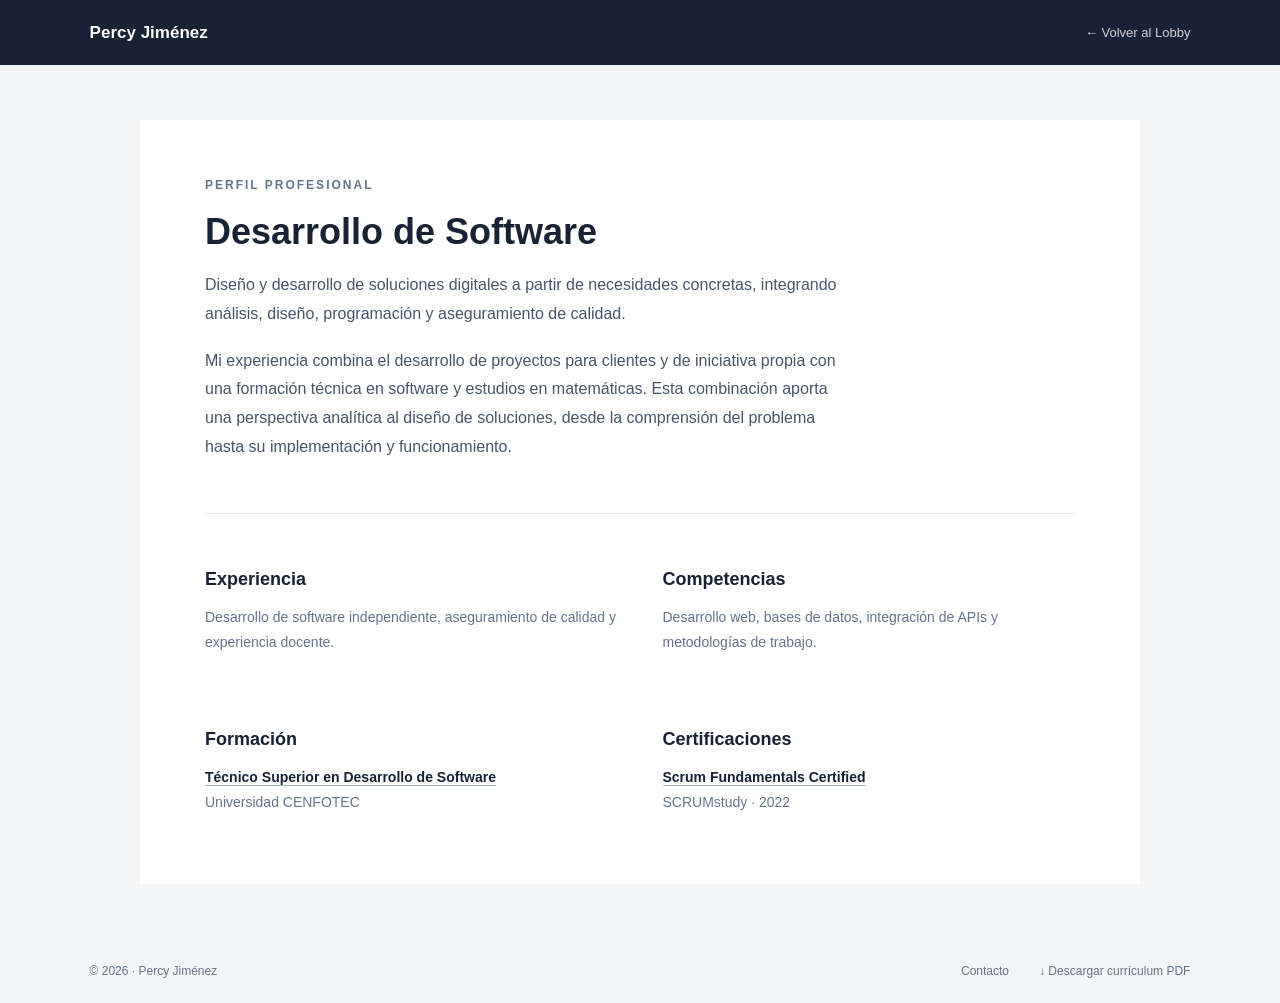
==== perfil/index.html @ 09743d34 "Initial commit" ====
<!DOCTYPE html>
<html lang="es">
<head>
    <meta charset="UTF-8">
    <meta name="viewport" content="width=device-width, initial-scale=1.0">
    <title>Perfil profesional | Percy Jiménez</title>
    <link rel="stylesheet" href="perfil.css">
</head>
<body>

    <header class="encabezado">
        <a class="nombre" href="index.html">Percy Jiménez</a>
        <a class="regresar" href="../index.html">← Volver al Lobby</a>
    </header>

    <main class="contenido">
        
<section class="presentacion">
    <span class="etiqueta">PERFIL PROFESIONAL</span>

    <h1>Desarrollo de Software</h1>

    <p>
        Diseño y desarrollo de soluciones digitales a partir
        de necesidades concretas, integrando análisis, diseño,
        programación y aseguramiento de calidad.
    </p>

    <p>
        Mi experiencia combina el desarrollo de proyectos para
        clientes y de iniciativa propia con una formación técnica
        en software y estudios en matemáticas. Esta combinación
        aporta una perspectiva analítica al diseño de soluciones,
        desde la comprensión del problema hasta su implementación
        y funcionamiento.
    </p>
</section>


        <section class="informacion">
            <article>
                <h2>Experiencia</h2>
                <p>Desarrollo de software independiente, aseguramiento
                   de calidad y experiencia docente.</p>
            </article>

            <article>
                <h2>Competencias</h2>
                <p>Desarrollo web, bases de datos, integración de APIs
                   y metodologías de trabajo.</p>
            </article>

            <article>
    <h2>Formación</h2>
    <p>
        <a href="https://www.acreditta.com/credential/3d519e26-9365-4f3f-b866-484dc67cf2d6"
           target="_blank" rel="noopener noreferrer">
            Técnico Superior en Desarrollo de Software
        </a>
        <br>
        Universidad CENFOTEC
    </p>
</article>

            <article>
    <h2>Certificaciones</h2>
    <p>
        <a href="https://www.scrumstudy.com/certification/verify?type=SFC&amp;number=916190"
           target="_blank" rel="noopener noreferrer">
            Scrum Fundamentals Certified
        </a>
        <br>
        SCRUMstudy · 2022
    </p>
</article>
        </section>
    </main>

    <footer class="pie">
        <span>© 2026 · Percy Jiménez</span>
        <div class="enlaces">
            <a href="mailto:pergabriel32@gmail.com">Contacto</a>
            <a href="./CV_Percy_Jimenez.pdf" download="CV_Percy_Jimenez.pdf">
                ↓ Descargar currículum PDF
            </a>

        </div>
    </footer>


    
</body>
</html>
---- perfil/perfil.css ----
*,
*::before,
*::after {
    box-sizing: border-box;
}

body {
    margin: 0;
    font-family: Arial, sans-serif;
    background: #f4f5f7;
    color: #172235;
}

.encabezado {
    background: #172235;
    min-height: 65px;
    padding: 0 7%;
    display: flex;
    justify-content: space-between;
    align-items: center;
}

.encabezado a {
    color: #ffffff;
    text-decoration: none;
}

.nombre {
    font-size: 17px;
    font-weight: 600;
}

.regresar {
    font-size: 13px;
    opacity: 0.8;
}

.regresar:hover {
    opacity: 1;
    text-decoration: underline;
}

.contenido {
    max-width: 1000px;
    margin: 55px auto;
    padding: 55px 65px;
    background: #ffffff;
}

.presentacion {
    padding-bottom: 35px;
    border-bottom: 1px solid #e2e8f0;
}

.etiqueta {
    color: #65758b;
    font-size: 12px;
    font-weight: 600;
    letter-spacing: 2px;
}

.presentacion h1 {
    font-size: 36px;
    font-weight: 600;
    margin: 18px 0;
}

.presentacion p {
    max-width: 650px;
    font-size: 16px;
    line-height: 1.8;
    color: #475569;
}

.informacion {
    display: grid;
    grid-template-columns: repeat(2, 1fr);
    gap: 45px;
    padding-top: 40px;
}

.informacion h2 {
    font-size: 18px;
    font-weight: 600;
    margin-bottom: 15px;
}

.informacion p {
    font-size: 14px;
    line-height: 1.8;
    color: #64748b;
}

.pie {
    padding: 25px 7%;
    display: flex;
    justify-content: space-between;
    align-items: center;
    gap: 20px;
    font-size: 12px;
    color: #64748b;
}

.enlaces {
    display: flex;
    gap: 30px;
}

.enlaces a {
    color: inherit;
    text-decoration: none;
}

.enlaces a:hover {
    text-decoration: underline;
}

@media (max-width: 700px) {
    .contenido {
        margin: 20px 12px;
        padding: 35px 25px;
    }

    .informacion {
        grid-template-columns: 1fr;
        gap: 25px;
    }

    .presentacion h1 {
        font-size: 28px;
    }

    .pie {
        flex-direction: column;
        text-align: center;
    }
}


.informacion a {
    color: #172235;
    font-weight: 600;
    text-decoration: none;
    border-bottom: 1px solid #a8b4c4;
}

.informacion a:hover {
    border-bottom-color: #172235;
}

.presentacion p + p {
    margin-top: 18px;
}
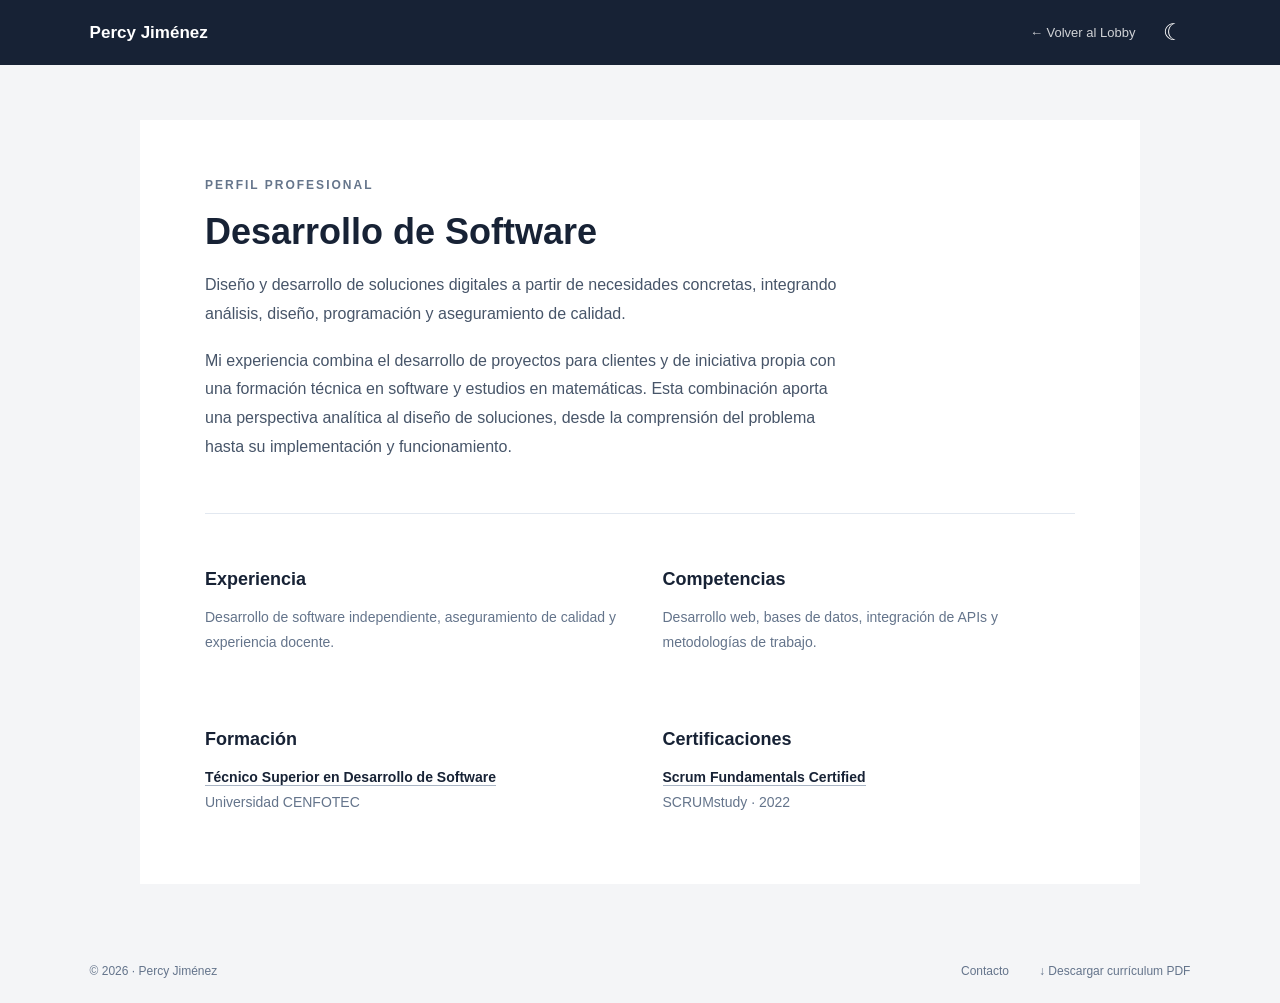
==== commit 74ee28f3: "Mejorar banners e integrar modo oscuro al perfil" ====
--- a/perfil/index.html
+++ b/perfil/index.html
@@ -11,7 +11,10 @@
 
     <header class="encabezado">
         <a class="nombre" href="index.html">Percy Jiménez</a>
-        <a class="regresar" href="../index.html">← Volver al Lobby</a>
+        <div class="acciones">
+            <a class="regresar" href="../index.html">← Volver al Lobby</a>
+            <button id="theme-toggle" type="button" aria-label="Cambiar tema">☾</button>
+        </div>
     </header>
 
     <main class="contenido">
@@ -88,7 +91,7 @@
         </div>
     </footer>
 
-
+<script src="../js/main.js"></script>
     
 </body>
 </html>
--- a/perfil/perfil.css
+++ b/perfil/perfil.css
@@ -153,3 +153,50 @@
     margin-top: 18px;
 }
 
+/* Control del tema */
+.acciones {
+    display: flex;
+    align-items: center;
+    gap: 22px;
+}
+
+#theme-toggle {
+    background: none;
+    border: none;
+    color: #ffffff;
+    font-size: 23px;
+    cursor: pointer;
+}
+
+/* Modo oscuro */
+[data-theme="dark"] body {
+    background: #101722;
+    color: #e8edf5;
+}
+
+[data-theme="dark"] .contenido {
+    background: #1b2738;
+}
+
+[data-theme="dark"] .presentacion {
+    border-bottom-color: #344256;
+}
+
+[data-theme="dark"] .etiqueta,
+[data-theme="dark"] .informacion p,
+[data-theme="dark"] .pie {
+    color: #aab9cc;
+}
+
+[data-theme="dark"] .presentacion p {
+    color: #c4cfdd;
+}
+
+[data-theme="dark"] .informacion a {
+    color: #e8edf5;
+    border-bottom-color: #71839b;
+}
+
+[data-theme="dark"] .informacion a:hover {
+    border-bottom-color: #e8edf5;
+}
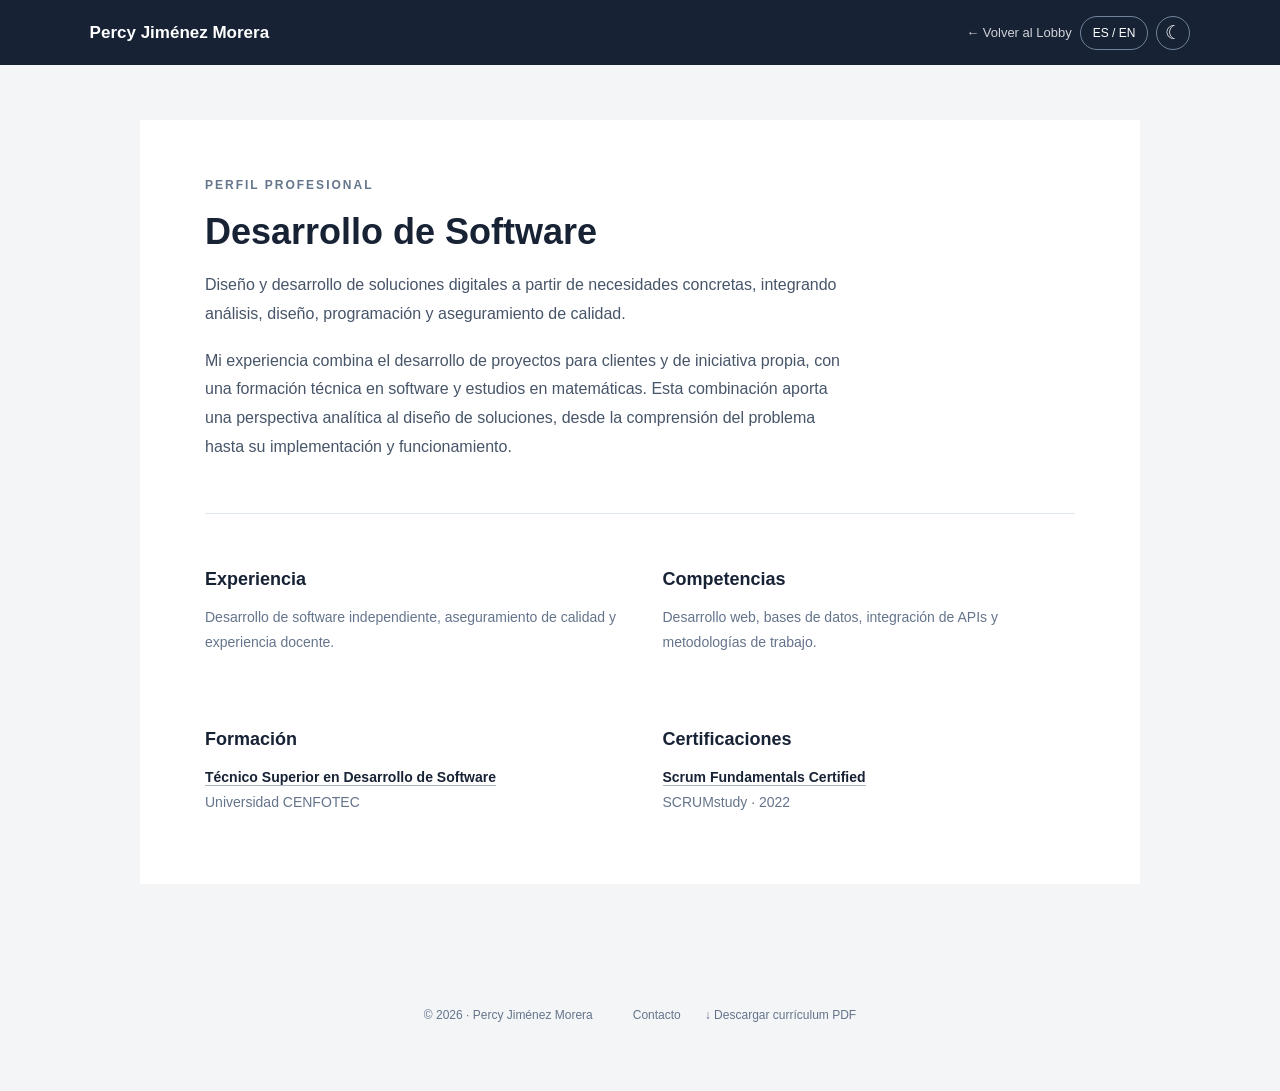
==== commit 4ed84511: "Sistema bilingüe, currículums ES/EN y navegación lateral Traducción de Lobby y perfil, descarga auto" ====
--- a/perfil/index.html
+++ b/perfil/index.html
@@ -4,93 +4,104 @@
 <head>
     <meta charset="UTF-8">
     <meta name="viewport" content="width=device-width, initial-scale=1.0">
-    <title>Perfil profesional | Percy Jiménez</title>
+    <title>Perfil profesional | Percy Jiménez Morera</title>
     <link rel="stylesheet" href="perfil.css">
 </head>
 <body>
 
-    <header class="encabezado">
-        <a class="nombre" href="index.html">Percy Jiménez</a>
+    
+<header class="encabezado">
+        <a class="nombre" href="index.html">Percy Jiménez Morera</a>
         <div class="acciones">
-            <a class="regresar" href="../index.html">← Volver al Lobby</a>
+            <a class="regresar" href="../index.html" data-i18n="perfil.volver">← Volver al Lobby</a>
+            <button type="button" id="language-toggle"
+            aria-label="Cambiar idioma">
+            ES / EN
+            </button>
             <button id="theme-toggle" type="button" aria-label="Cambiar tema">☾</button>
         </div>
     </header>
 
-    <main class="contenido">
+
+    
+<main class="contenido">
         
-<section class="presentacion">
-    <span class="etiqueta">PERFIL PROFESIONAL</span>
+    <section class="presentacion">
+    <span class="etiqueta" data-i18n="perfil.etiqueta">PERFIL PROFESIONAL</span>
 
-    <h1>Desarrollo de Software</h1>
+    <h1 data-i18n="perfil.titulo">Desarrollo de Software</h1>
 
-    <p>
+    <p data-i18n="perfil.descripcion">
         Diseño y desarrollo de soluciones digitales a partir
         de necesidades concretas, integrando análisis, diseño,
         programación y aseguramiento de calidad.
     </p>
 
-    <p>
+    <p data-i18n="perfil.trayectoria">
         Mi experiencia combina el desarrollo de proyectos para
-        clientes y de iniciativa propia con una formación técnica
+        clientes y de iniciativa propia, con una formación técnica
         en software y estudios en matemáticas. Esta combinación
         aporta una perspectiva analítica al diseño de soluciones,
         desde la comprensión del problema hasta su implementación
         y funcionamiento.
     </p>
-</section>
+    </section>
 
 
-        <section class="informacion">
-            <article>
-                <h2>Experiencia</h2>
-                <p>Desarrollo de software independiente, aseguramiento
+    <section class="informacion">
+        <article>
+                <h2 data-i18n="perfil.experiencia.titulo">Experiencia</h2>
+                <p data-i18n="perfil.experiencia.texto">Desarrollo de software independiente, aseguramiento
                    de calidad y experiencia docente.</p>
-            </article>
+        </article>
 
-            <article>
-                <h2>Competencias</h2>
-                <p>Desarrollo web, bases de datos, integración de APIs
+        <article>
+                <h2 data-i18n="perfil.competencias.titulo">Competencias</h2>
+                <p data-i18n="perfil.competencias.texto">Desarrollo web, bases de datos, integración de APIs
                    y metodologías de trabajo.</p>
-            </article>
+        </article>
 
-            <article>
-    <h2>Formación</h2>
-    <p>
+        <article>
+    <h2 data-i18n="perfil.formacion.titulo">Formación</h2>
+        <p data-i18n="perfil.formacion.texto">
         <a href="https://www.acreditta.com/credential/3d519e26-9365-4f3f-b866-484dc67cf2d6"
            target="_blank" rel="noopener noreferrer">
             Técnico Superior en Desarrollo de Software
         </a>
         <br>
         Universidad CENFOTEC
-    </p>
-</article>
+        </p>
+        </article>
 
-            <article>
-    <h2>Certificaciones</h2>
-    <p>
-        <a href="https://www.scrumstudy.com/certification/verify?type=SFC&amp;number=916190"
-           target="_blank" rel="noopener noreferrer">
+        <article>
+            <h2 data-i18n="perfil.certificaciones.titulo">Certificaciones</h2>
+            <p data-i18n="perfil.certificaciones.texto">
+            <a href="https://www.scrumstudy.com/certification/verify?type=SFC&amp;number=916190"
+            target="_blank" rel="noopener noreferrer">
             Scrum Fundamentals Certified
-        </a>
-        <br>
-        SCRUMstudy · 2022
-    </p>
-</article>
-        </section>
+            </a>
+            <br>
+            SCRUMstudy · 2022
+            </p>
+        </article>
+    </section>
     </main>
 
-    <footer class="pie">
-        <span>© 2026 · Percy Jiménez</span>
+
+    
+<footer class="pie">
+        <span>© 2026 · Percy Jiménez Morera</span>
         <div class="enlaces">
-            <a href="mailto:pergabriel32@gmail.com">Contacto</a>
-            <a href="./CV_Percy_Jimenez.pdf" download="CV_Percy_Jimenez.pdf">
+            <a href="mailto:pergabriel32@gmail.com" data-i18n="perfil.contacto">Contacto</a>
+            <a id="descargar-cv" href="./CV_Percy_Jimenez.pdf" download="CV_Percy_Jimenez.pdf" data-i18n="perfil.descargar">
                 ↓ Descargar currículum PDF
             </a>
 
         </div>
     </footer>
 
+
+<script src="../js/traducciones.js"></script>
 <script src="../js/main.js"></script>
     
 </body>
--- a/perfil/perfil.css
+++ b/perfil/perfil.css
@@ -93,18 +93,22 @@
 }
 
 .pie {
-    padding: 25px 7%;
-    display: flex;
-    justify-content: space-between;
-    align-items: center;
-    gap: 20px;
+    min-height: 152px;
+    padding: 20px 40px;
+
+    display: flex;
+    align-items: center;
+    justify-content: center;
+    gap: 40px;
+
     font-size: 12px;
     color: #64748b;
 }
 
 .enlaces {
     display: flex;
-    gap: 30px;
+    align-items: center;
+    gap: 24px;
 }
 
 .enlaces a {
@@ -132,8 +136,17 @@
     }
 
     .pie {
-        flex-direction: column;
-        text-align: center;
+    flex-direction: column;
+    justify-content: center;
+    text-align: center;
+    padding: 24px 16px;
+    gap: 16px;
+    }
+
+    .enlaces {
+    flex-wrap: wrap;
+    justify-content: center;
+    gap: 16px;
     }
 }
 
@@ -154,18 +167,45 @@
 }
 
 /* Control del tema */
+/* Controles del encabezado */
+
 .acciones {
     display: flex;
     align-items: center;
-    gap: 22px;
-}
-
+    gap: 8px;
+}
+
+/* Selector de idioma */
+#language-toggle {
+    background: transparent;
+    border: 1px solid #71839b;
+    border-radius: 999px;
+    color: #ffffff;
+    padding: 0 12px;
+    height: 34px;
+    font-size: 12px;
+    font-weight: 500;
+    cursor: pointer;
+    transition: border-color 0.2s ease;
+}
+
+/* Selector de tema */
 #theme-toggle {
-    background: none;
-    border: none;
+    background: transparent;
+    border: 1px solid #71839b;
+    border-radius: 50%;
     color: #ffffff;
-    font-size: 23px;
+    width: 34px;
+    height: 34px;
+    font-size: 19px;
     cursor: pointer;
+    transition: border-color 0.2s ease;
+}
+
+/* Efecto al pasar el mouse */
+#language-toggle:hover,
+#theme-toggle:hover {
+    border-color: #ffffff;
 }
 
 /* Modo oscuro */
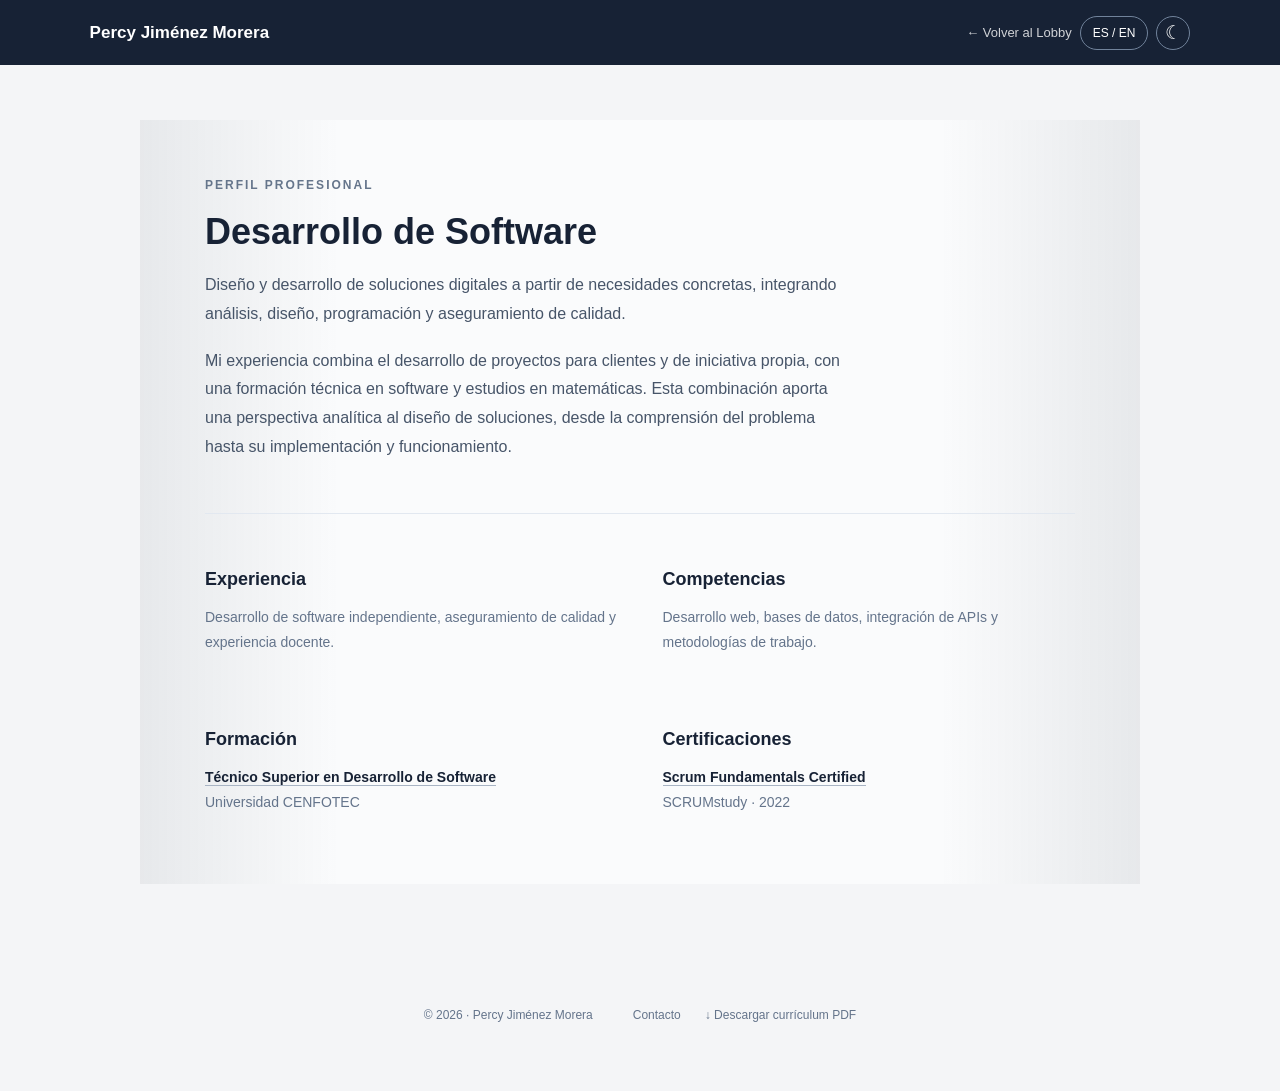
==== commit 1bf8ae18: "perfil pro" ====
--- a/perfil/index.html
+++ b/perfil/index.html
@@ -1,12 +1,37 @@
 
 <!DOCTYPE html>
 <html lang="es">
+
 <head>
     <meta charset="UTF-8">
     <meta name="viewport" content="width=device-width, initial-scale=1.0">
-    <title>Perfil profesional | Percy Jiménez Morera</title>
+
+    <!-- Identidad del perfil profesional -->
+    <title>Perfil profesional | Percy Gabriel Jiménez Morera</title>
+    <meta name="description"
+          content="Perfil profesional de Percy Gabriel Jiménez Morera. Desarrollo de software, experiencia, competencias y formación.">
+
+    <!-- Icono de la pestaña -->
+    <link rel="icon" type="image/png" href="IMG/perfil-favicon.png">
+
+    <!-- Vista previa para WhatsApp y redes sociales -->
+    <meta property="og:type" content="website">
+    <meta property="og:title" content="Percy Gabriel Jiménez Morera | Perfil profesional">
+    <meta property="og:description"
+          content="Desarrollo de software, proyectos digitales, experiencia y competencias profesionales.">
+    <meta property="og:url"
+          content="https://gabriel-netizen-bit.github.io/Lobby/perfil/">
+    <meta property="og:image"
+          content="https://gabriel-netizen-bit.github.io/Lobby/perfil/img/perfil-whatsapp.png">
+    <meta property="og:image:alt"
+          content="Tarjeta profesional de Percy Gabriel Jiménez Morera">
+
+    <meta name="twitter:card" content="summary_large_image">
+
+    <!-- Estilos del perfil -->
     <link rel="stylesheet" href="perfil.css">
 </head>
+
 <body>
 
     
--- a/perfil/perfil.css
+++ b/perfil/perfil.css
@@ -45,7 +45,15 @@
     max-width: 1000px;
     margin: 55px auto;
     padding: 55px 65px;
-    background: #ffffff;
+    background:
+    linear-gradient(
+        to right,
+        rgba(65, 75, 90, 0.10) 0%,
+        transparent 20%,
+        transparent 80%,
+        rgba(65, 75, 90, 0.10) 100%
+    ),
+    #fafbfc;
 }
 
 .presentacion {
@@ -216,6 +224,13 @@
 
 [data-theme="dark"] .contenido {
     background: #1b2738;
+    background-image: linear-gradient(
+    to right,
+    rgba(0, 0, 0, 0.12) 0%,
+    transparent 20%,
+    transparent 80%,
+    rgba(0, 0, 0, 0.12) 100%
+);
 }
 
 [data-theme="dark"] .presentacion {
